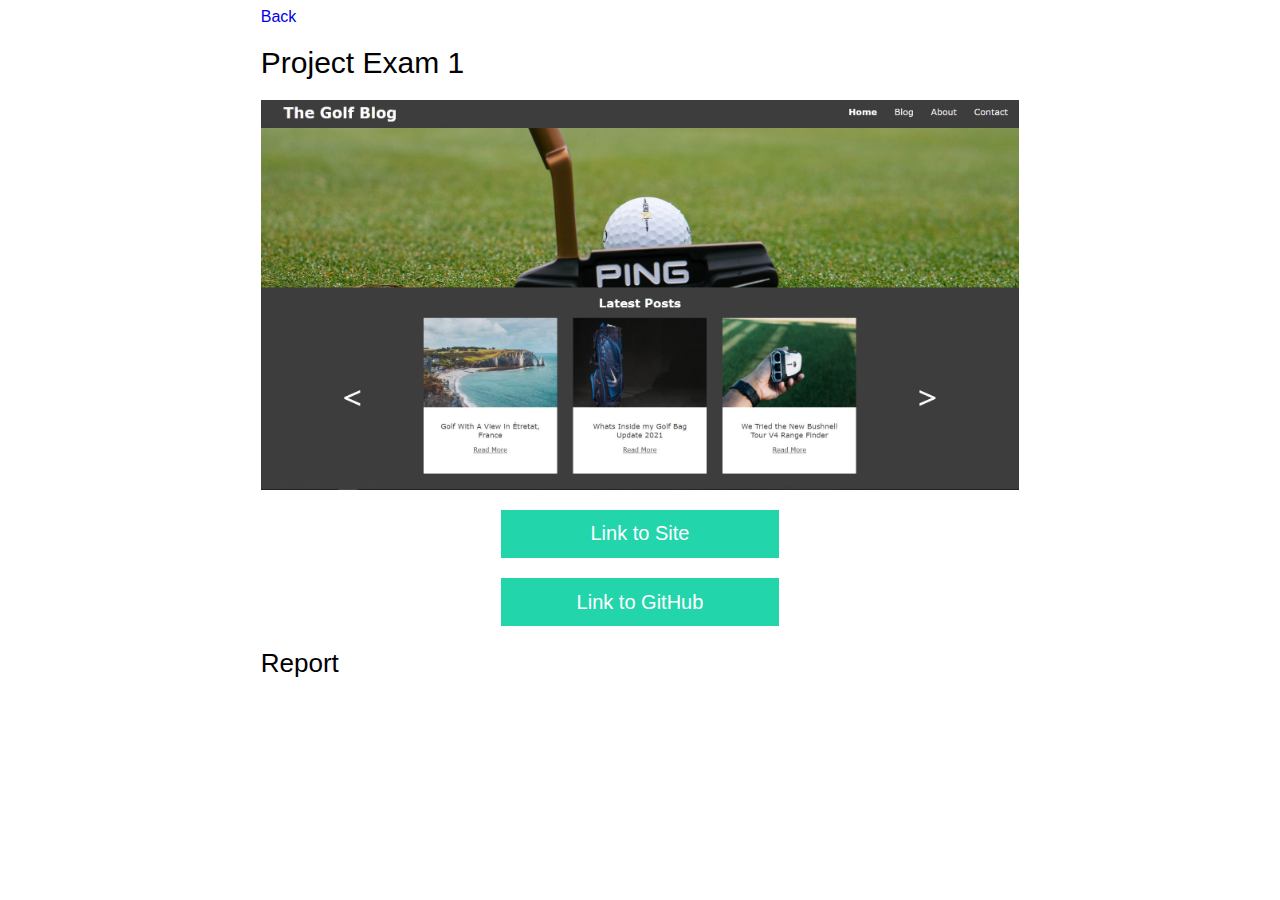
==== golfBlog.html @ ac0cd8b7 "dsfsdfsd" ====
<!DOCTYPE html>
<html lang="en">
  <head>
    <meta charset="UTF-8" />
    <meta http-equiv="X-UA-Compatible" content="IE=edge" />
    <meta name="viewport" content="width=device-width, initial-scale=1.0" />
    <title>Document</title>
    <link rel="stylesheet" href="Styles/page.css" />
  </head>
  <body>
    <main>
      <a href="index.html" class="back">Back</a>
      <h1>Project Exam 1</h1>
      <img src="Images/golf-blog.jpg" alt="" />
      <a href="https://rainydays-tomanking.netlify.app/"><p>Link to Site</p></a>
      <a href="https://github.com/TomAnKing/RAINYDAYS"><p>Link to GitHub</p></a>
      <h2>Report</h2>
    </main>
  </body>
</html>
---- Styles/page.css ----
body {
  font-family: Verdana, Geneva, Tahoma, sans-serif;
}

img {
  width: 80%;
  height: auto;
  display: block;
  margin: auto;
}

.back {
  margin-left: 10%;
}

h1 {
  font-size: 20px;
  margin-left: 10%;
  width: 80%;
  font-weight: normal;
}

h2 {
  font-size: 18px;
  font-weight: normal;
  margin-left: 10%;
}

a p {
  font-size: 20px;
  width: 50%;
  padding: 2%;
  background-color: #23d5ab;
  color: #fff;
  text-align: center;
  margin-left: 23%;
}

a {
  text-decoration: none;
}

@media screen and (min-width: 768px) {
  h1 {
    font-size: 30px;
    width: 60%;
    margin-left: 20%;
  }

  h2 {
    font-size: 26px;
    margin-left: 20%;
  }

  .back {
    margin-left: 20%;
  }

  img {
    width: 60%;
  }

  a p {
    width: 20%;
    padding: 1%;
    margin-left: 39%;
  }
}
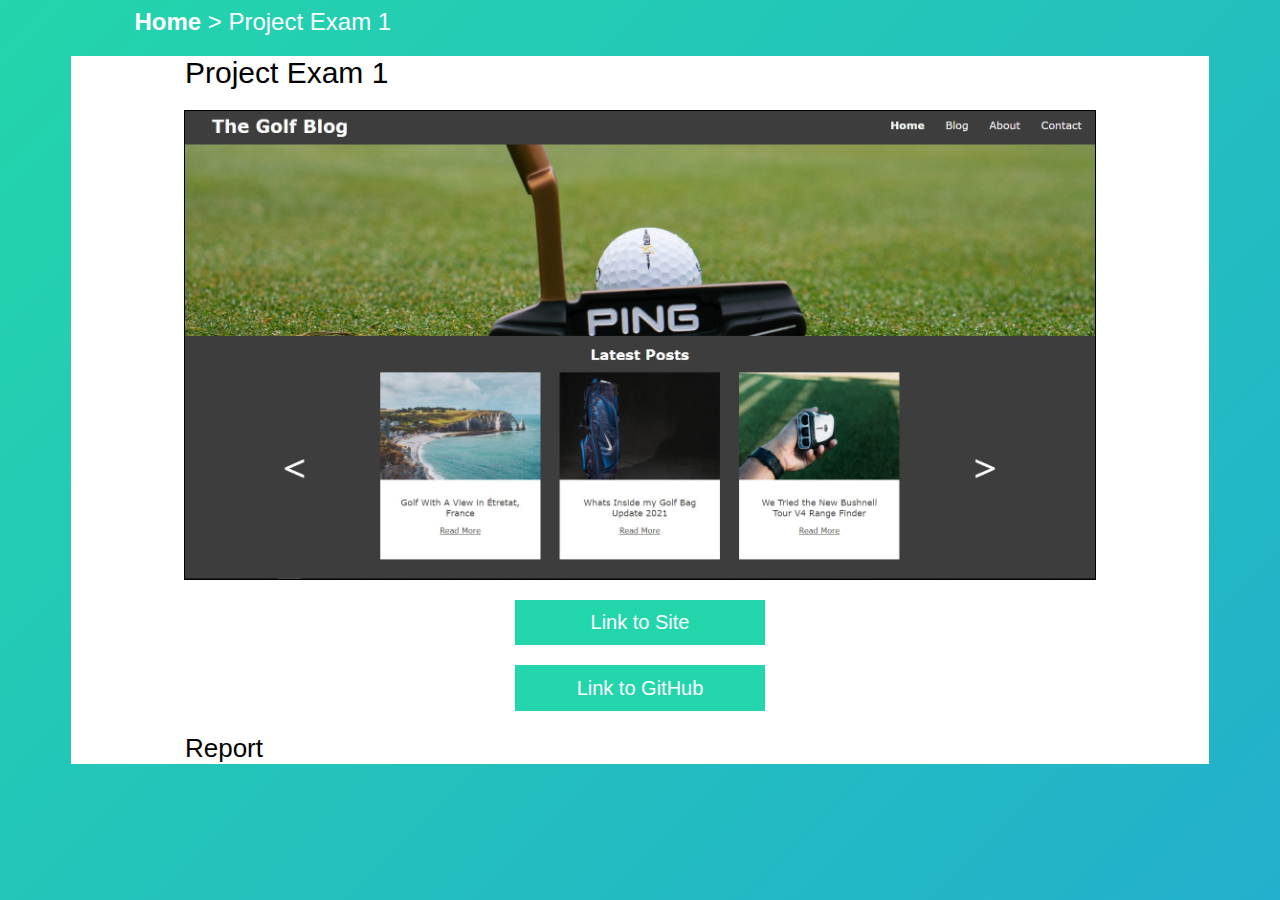
==== commit 16d8d770: "fixed buttons" ====
--- a/golfBlog.html
+++ b/golfBlog.html
@@ -8,8 +8,8 @@
     <link rel="stylesheet" href="Styles/page.css" />
   </head>
   <body>
+    <a href="index.html" class="home"><b>Home</b> > Project Exam 1</a>
     <main>
-      <a href="index.html" class="back">Back</a>
       <h1>Project Exam 1</h1>
       <img src="Images/golf-blog.jpg" alt="" />
       <a href="https://rainydays-tomanking.netlify.app/"><p>Link to Site</p></a>
--- a/Styles/page.css
+++ b/Styles/page.css
@@ -1,5 +1,14 @@
 body {
   font-family: Verdana, Geneva, Tahoma, sans-serif;
+  background: linear-gradient(-45deg, #ee7752, #e73c7e, #23a6d5, #23d5ab);
+  background-size: 400% 400%;
+  position: relative;
+}
+
+main {
+  background-color: #fff;
+  width: 90%;
+  margin: auto;
 }
 
 img {
@@ -7,10 +16,13 @@
   height: auto;
   display: block;
   margin: auto;
+  border: solid black 1px;
 }
 
-.back {
-  margin-left: 10%;
+.home {
+  color: #fff;
+  font-size: 18px;
+  margin-left: 5%;
 }
 
 h1 {
@@ -44,20 +56,26 @@
   h1 {
     font-size: 30px;
     width: 60%;
-    margin-left: 20%;
+    margin-left: 10%;
+  }
+
+  main {
+    max-width: 1300px;
   }
 
   h2 {
     font-size: 26px;
-    margin-left: 20%;
+    margin-left: 10%;
   }
 
-  .back {
-    margin-left: 20%;
+  .home {
+    font-size: 24px;
+    text-align: center;
+    margin-left: 10%;
   }
 
   img {
-    width: 60%;
+    width: 80%;
   }
 
   a p {
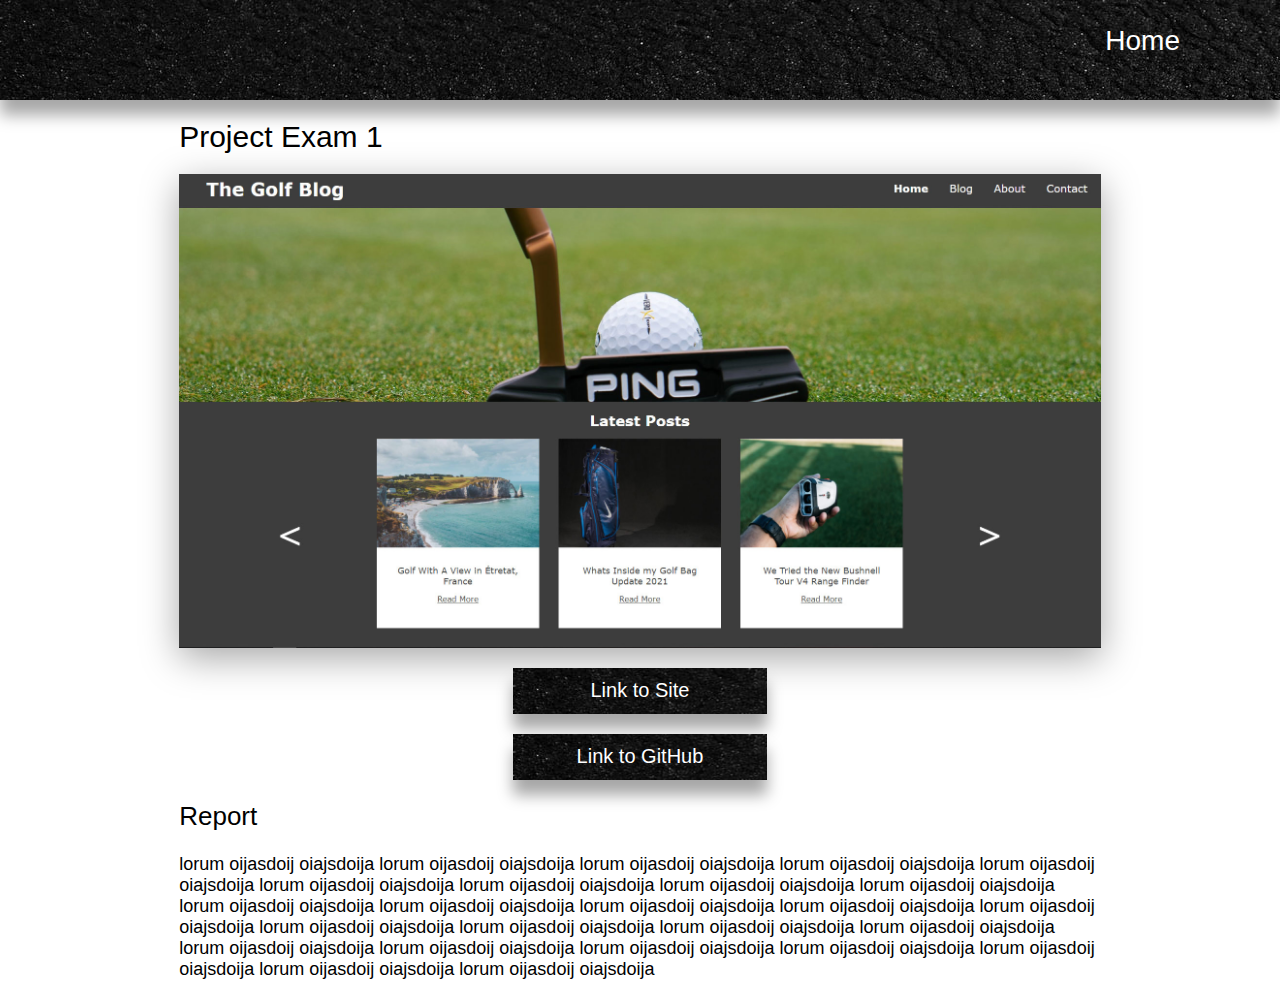
==== commit e1d77753: "test" ====
--- a/golfBlog.html
+++ b/golfBlog.html
@@ -8,13 +8,29 @@
     <link rel="stylesheet" href="Styles/page.css" />
   </head>
   <body>
-    <a href="index.html" class="home"><b>Home</b> > Project Exam 1</a>
+    <header>
+      <a href="index.html" class="home">Home</a>
+    </header>
     <main>
       <h1>Project Exam 1</h1>
       <img src="Images/golf-blog.jpg" alt="" />
       <a href="https://rainydays-tomanking.netlify.app/"><p>Link to Site</p></a>
       <a href="https://github.com/TomAnKing/RAINYDAYS"><p>Link to GitHub</p></a>
       <h2>Report</h2>
+      <div class="report">
+        <p>
+          lorum oijasdoij oiajsdoija lorum oijasdoij oiajsdoija lorum oijasdoij
+          oiajsdoija lorum oijasdoij oiajsdoija lorum oijasdoij oiajsdoija lorum
+          oijasdoij oiajsdoija lorum oijasdoij oiajsdoija lorum oijasdoij
+          oiajsdoija lorum oijasdoij oiajsdoija lorum oijasdoij oiajsdoija lorum
+          oijasdoij oiajsdoija lorum oijasdoij oiajsdoija lorum oijasdoij
+          oiajsdoija lorum oijasdoij oiajsdoija lorum oijasdoij oiajsdoija lorum
+          oijasdoij oiajsdoija lorum oijasdoij oiajsdoija lorum oijasdoij
+          oiajsdoija lorum oijasdoij oiajsdoija lorum oijasdoij oiajsdoija lorum
+          oijasdoij oiajsdoija lorum oijasdoij oiajsdoija lorum oijasdoij
+          oiajsdoija lorum oijasdoij oiajsdoija lorum oijasdoij oiajsdoija
+        </p>
+      </div>
     </main>
   </body>
 </html>
--- a/Styles/page.css
+++ b/Styles/page.css
@@ -1,8 +1,14 @@
 body {
   font-family: Verdana, Geneva, Tahoma, sans-serif;
-  background: linear-gradient(-45deg, #ee7752, #e73c7e, #23a6d5, #23d5ab);
-  background-size: 400% 400%;
+  width: 100%;
+  margin: 0;
+}
+
+header {
   position: relative;
+  height: 60px;
+  background-image: url("/Images/header2.jpg");
+  box-shadow: rgba(0, 0, 0, 0.35) 0px 15px 15px;
 }
 
 main {
@@ -16,13 +22,17 @@
   height: auto;
   display: block;
   margin: auto;
-  border: solid black 1px;
+  box-shadow: rgba(0, 0, 0, 0.35) 0px 10px 35px;
 }
 
 .home {
   color: #fff;
   font-size: 18px;
-  margin-left: 5%;
+  right: 0;
+  top: 0;
+  position: absolute;
+  margin-top: 15px;
+  margin-right: 40px;
 }
 
 h1 {
@@ -38,11 +48,18 @@
   margin-left: 10%;
 }
 
+.report {
+  width: 80%;
+  margin-left: 10%;
+  font-size: 12px;
+}
+
 a p {
   font-size: 20px;
   width: 50%;
   padding: 2%;
-  background-color: #23d5ab;
+  background-image: url("/Images/header2.jpg");
+  box-shadow: rgba(0, 0, 0, 0.35) 0px 15px 15px;
   color: #fff;
   text-align: center;
   margin-left: 23%;
@@ -63,15 +80,20 @@
     max-width: 1300px;
   }
 
+  header {
+    height: 100px;
+    width: 100%;
+  }
+
   h2 {
     font-size: 26px;
     margin-left: 10%;
   }
 
   .home {
-    font-size: 24px;
-    text-align: center;
-    margin-left: 10%;
+    font-size: 28px;
+    margin-top: 25px;
+    margin-right: 100px;
   }
 
   img {
@@ -83,4 +105,8 @@
     padding: 1%;
     margin-left: 39%;
   }
+
+  .report {
+    font-size: 18px;
+  }
 }
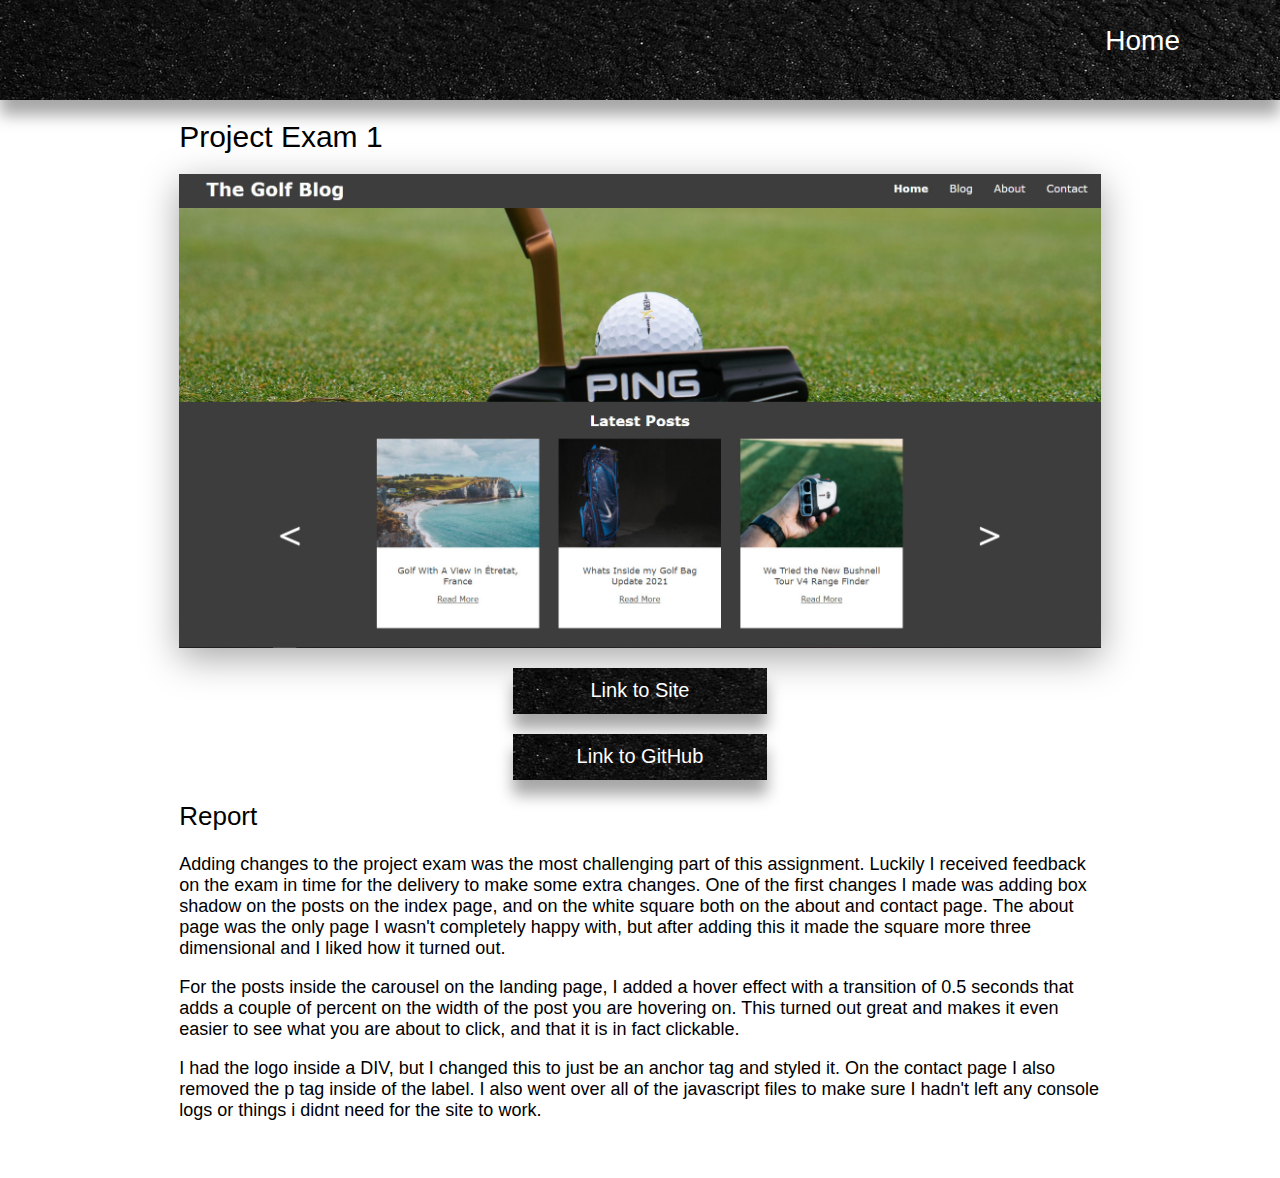
==== commit 943c3511: "added report" ====
--- a/golfBlog.html
+++ b/golfBlog.html
@@ -4,7 +4,7 @@
     <meta charset="UTF-8" />
     <meta http-equiv="X-UA-Compatible" content="IE=edge" />
     <meta name="viewport" content="width=device-width, initial-scale=1.0" />
-    <title>Document</title>
+    <title>Project Exam 1</title>
     <link rel="stylesheet" href="Styles/page.css" />
   </head>
   <body>
@@ -14,21 +14,36 @@
     <main>
       <h1>Project Exam 1</h1>
       <img src="Images/golf-blog.jpg" alt="" />
-      <a href="https://rainydays-tomanking.netlify.app/"><p>Link to Site</p></a>
-      <a href="https://github.com/TomAnKing/RAINYDAYS"><p>Link to GitHub</p></a>
+      <a href="https://golfblogv2-tomandre-kingestad.netlify.app/"
+        ><p>Link to Site</p></a
+      >
+      <a href="https://github.com/TomAnKing/golf-blogV2"
+        ><p>Link to GitHub</p></a
+      >
       <h2>Report</h2>
       <div class="report">
         <p>
-          lorum oijasdoij oiajsdoija lorum oijasdoij oiajsdoija lorum oijasdoij
-          oiajsdoija lorum oijasdoij oiajsdoija lorum oijasdoij oiajsdoija lorum
-          oijasdoij oiajsdoija lorum oijasdoij oiajsdoija lorum oijasdoij
-          oiajsdoija lorum oijasdoij oiajsdoija lorum oijasdoij oiajsdoija lorum
-          oijasdoij oiajsdoija lorum oijasdoij oiajsdoija lorum oijasdoij
-          oiajsdoija lorum oijasdoij oiajsdoija lorum oijasdoij oiajsdoija lorum
-          oijasdoij oiajsdoija lorum oijasdoij oiajsdoija lorum oijasdoij
-          oiajsdoija lorum oijasdoij oiajsdoija lorum oijasdoij oiajsdoija lorum
-          oijasdoij oiajsdoija lorum oijasdoij oiajsdoija lorum oijasdoij
-          oiajsdoija lorum oijasdoij oiajsdoija lorum oijasdoij oiajsdoija
+          Adding changes to the project exam was the most challenging part of
+          this assignment. Luckily I received feedback on the exam in time for
+          the delivery to make some extra changes. One of the first changes I
+          made was adding box shadow on the posts on the index page, and on the
+          white square both on the about and contact page. The about page was
+          the only page I wasn't completely happy with, but after adding this it
+          made the square more three dimensional and I liked how it turned out.
+        </p>
+        <p>
+          For the posts inside the carousel on the landing page, I added a hover
+          effect with a transition of 0.5 seconds that adds a couple of percent
+          on the width of the post you are hovering on. This turned out great
+          and makes it even easier to see what you are about to click, and that
+          it is in fact clickable.
+        </p>
+        <p>
+          I had the logo inside a DIV, but I changed this to just be an anchor
+          tag and styled it. On the contact page I also removed the p tag inside
+          of the label. I also went over all of the javascript files to make
+          sure I hadn't left any console logs or things i didnt need for the
+          site to work.
         </p>
       </div>
     </main>
--- a/Styles/page.css
+++ b/Styles/page.css
@@ -52,6 +52,7 @@
   width: 80%;
   margin-left: 10%;
   font-size: 12px;
+  margin-bottom: 5%;
 }
 
 a p {
